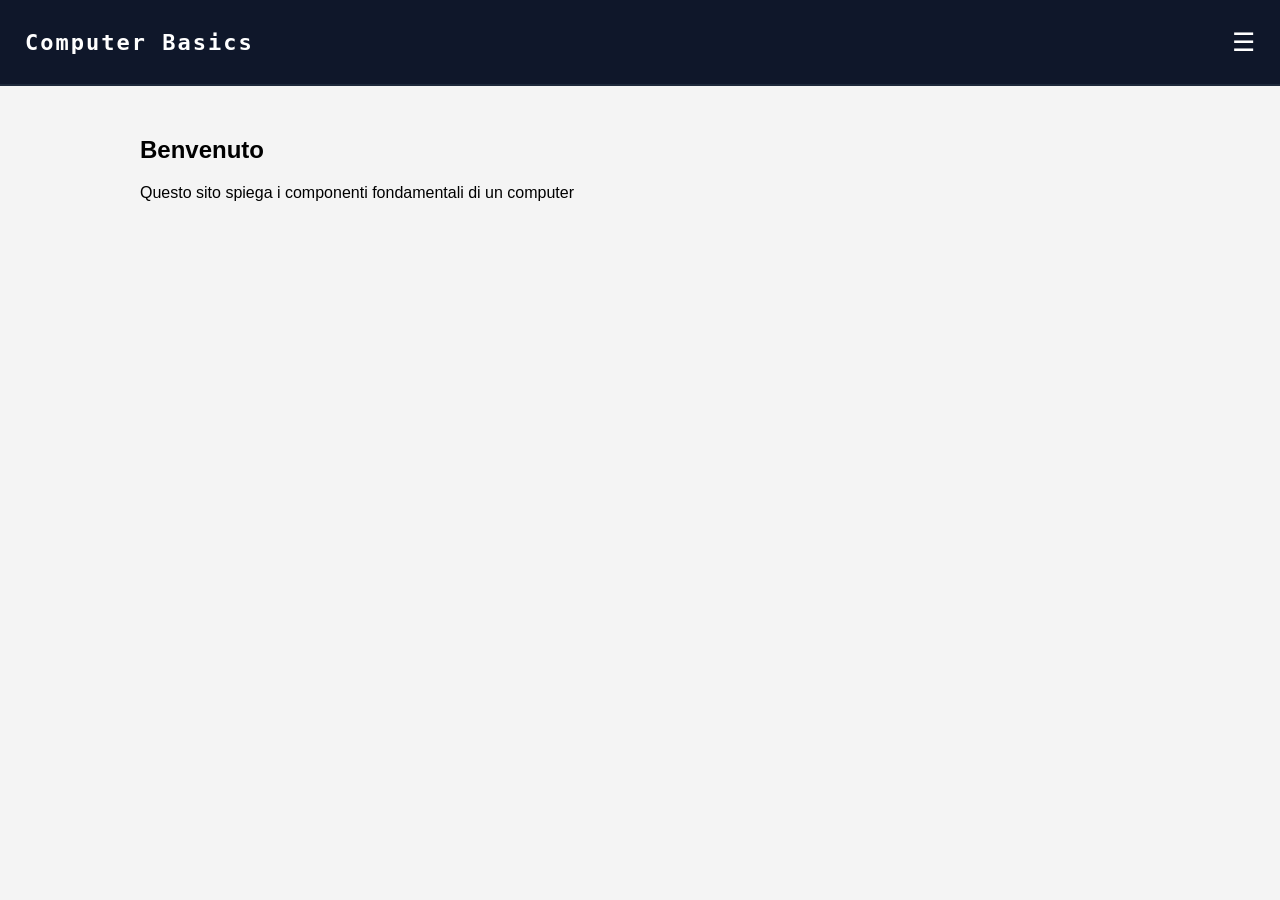
==== index.html @ 37517238 "INTEGRAZIONE VISUALIZZAZIONE MOBILE -- Meta tag per la visualizzazione da mobile -- CSS Style @media" ====
<!DOCTYPE html />
<html lang="it">
    <head>
        <meta charset="UTF-8" />
        <title>Basi del Computer</title>
        <link rel="stylesheet" href="css/style.css">
        <meta name="viewport" content="width-devide-width, initial-scale=1.0" />
    </head>

    <body>
        
        <div id="header-placeholder"></div>
        
        <main>

            <section id="home" class="active">
                <h2>Benvenuto</h2>
                <p>Questo sito spiega i componenti fondamentali di un computer</p>
            </section>

            <section id="cpu" class="content">
                <h2>CPU</h2>
                <p>La CPU è il cervello del computer e si occupa di eseguire le istruzioni.</p>
            </section>

            <section id="ram" class="content">
                <h2>RAM</h2>
                <p>La RAM è la memoria temporanea utilizzata per i programmi in esecuzione</p>
            </section>

            <section id="storage" class="content">
                <h2>Storage</h2>
                <p>Lo storage serve per salvare dati in modo permanente (SDD, HDD).</p>
            </section>

            <section id="input" class="content">
                <h2>Dispositivi di Input/Output</h2>
                <p>Tastiera, mouse, monitor e stampanti permettono l'interazione con il computer</p>
            </section>

        </main>

        <script src="js/loadComponents.js"></script>
        <script src="js/script.js"></script>

    </body>
</html>
---- css/style.css ----
/* ================================
    HEADER
=================================== */

.header {
    background: #0f172a;
    border-bottom: 2px solid #1e293b;
    padding: 15px 25px;
}

.header-container {
    display: flex;
    align-items: center;
    justify-content: space-between;
}

.logo {
    color: white;
    font-family: "JetBrains Mono", monospace;
    font-size: 22px;
    letter-spacing: 2px;
}

/* MENU ICON */
.menu-icon {
    font-size: 26px;
    color: white;
    cursor: pointer;
    transition: 0.3s;
}

.menu-icon:hover {
    color: #38bdf8;
}

/* ================================ */

/* ================================
    SIDEBAR
=================================== */

.sidebar {
    position: fixed;
    right: -320px;
    top: 0;

    width: 320px;
    height: 100%;
    background: #020617;

    padding-top: 20px;

    transition: 0.45s ease;

    display: flex;
    flex-direction: column;

    z-index: 1000;
}

.sidebar.open {
    right: 0;
}

/* HEADER SIDEBAR */ 
.sidebar-header {
    display: flex;
    justify-content: space-between;
    align-items: center;

    padding: 20px;

    color: white;
    font-family: monospace;
    font-size: 22px;
}

/* CLOSE BUTTON */
.close-btn {
    appearance: none;
    -webkit-appearance: none;

    background: transparent;
    border: none;
    outline: none;

    color: white;

    font-size: 24px;
    font-weight: bold;

    cursor: pointer;

    padding: 0;
}

.close-btn:hover {
    color: #38bdf8;
}

/* LINKS */
.sidebar a {
    color: #94a3b8;
    text-decoration: none;

    padding: 18px 28px;
    font-family: monospace;
    font-size: 18px;
}

.sidebar a:hover {
    background: #0f172a;
    color: #38bdf8;
}

/* BLOCCO SCORRIMENTO */
.no-scroll {
    overflow: hidden;
}

/* ================================= */


/*====================================
    OVERLAY SIDEBAR
====================================== */
.overlay {
    position: fixed;

    top: 0;
    left: 0;
    width: 100%;
    height: 100%;

    backdrop-filter: blur(5px);
    background: rgba(0,0,0,0.3);

    opacity: 0;
    pointer-events: none;

    transition: 0.3s;
    z-index: 900;
}

.overlay.active {
    opacity: 1;
    pointer-events: auto;
}

/*==================================== */
body {
    font-family: Arial, sans-serif;
    margin: 0;
    background: #f4f4f4;
}

main {
    padding: 30px;
    max-width: 1000px;
    margin: auto;
}

/* Parte dedicata alle Section con le diverse spiegazioni
    Finche non viene selezionata dalla Nav Bar, il contenuto non viene visualizzato
*/
.content {
    display: none;
    animation: fade 0.5s;
}

@keyframes fade {
    from {opacity: 0;}
    to {opacity: 1;}
}

.active {
    display: block;
}

/* =====================================
    MOBILE
======================================== */
@media (max-width: 768px) {
    main {
        padding: 20px;
    }

    .logo {
        font-size: 20px;
    }

    .menu-icon {
        font-size: 24px;
    }

    .sidebar {
        width: 85%;
        right: -85%;
    }

    .sidebar a {
        font-size: 20px;
        padding: 20px;
    }

    p {
        line-height: 1.6;
    }
}


/* ===================================== */
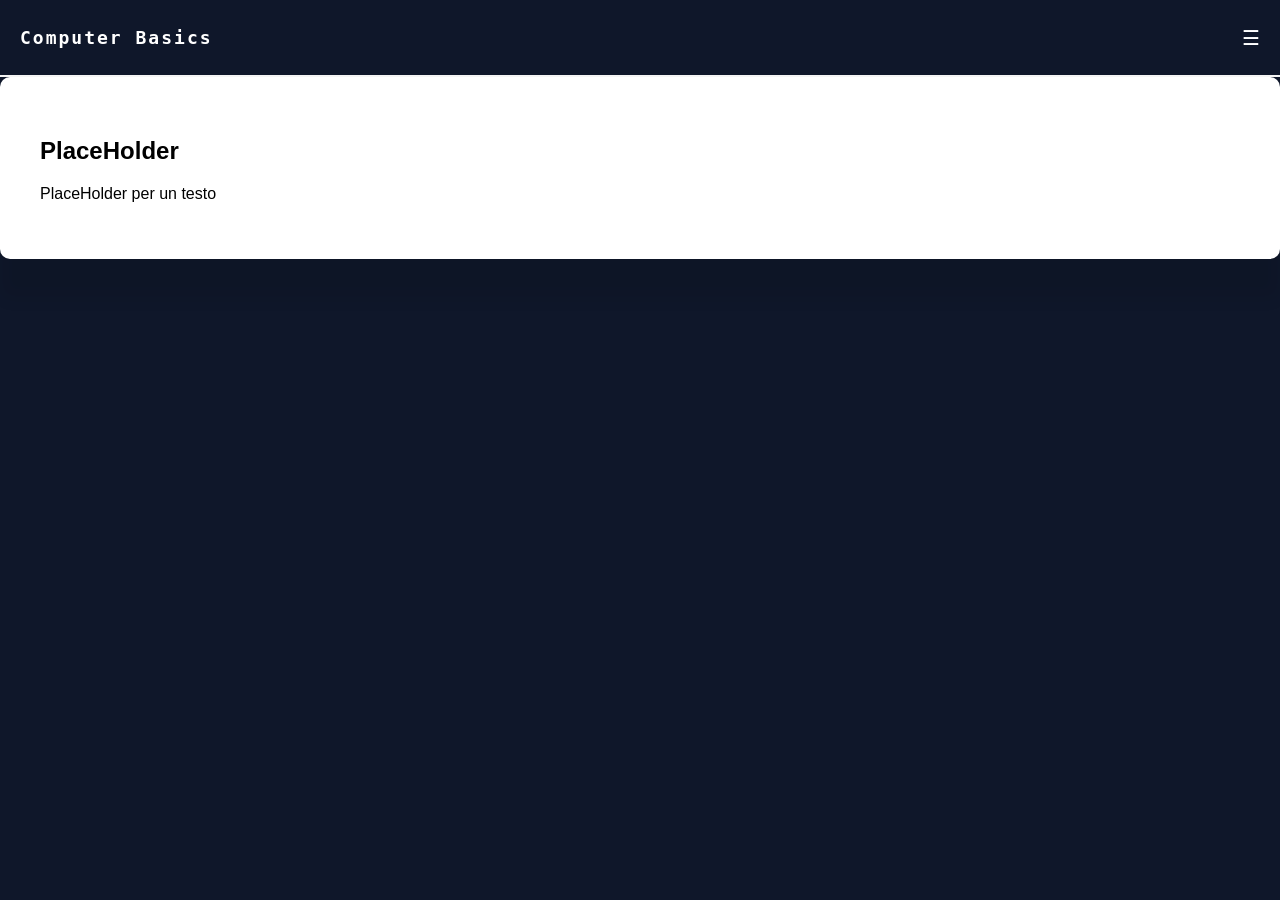
==== commit 8806d240: "VERSIONE 0.1 ALPHA -- Aggiunta riquadro per contenuti nel main" ====
--- a/index.html
+++ b/index.html
@@ -11,32 +11,10 @@
         
         <div id="header-placeholder"></div>
         
-        <main>
-
-            <section id="home" class="active">
-                <h2>Benvenuto</h2>
-                <p>Questo sito spiega i componenti fondamentali di un computer</p>
-            </section>
-
-            <section id="cpu" class="content">
-                <h2>CPU</h2>
-                <p>La CPU è il cervello del computer e si occupa di eseguire le istruzioni.</p>
-            </section>
-
-            <section id="ram" class="content">
-                <h2>RAM</h2>
-                <p>La RAM è la memoria temporanea utilizzata per i programmi in esecuzione</p>
-            </section>
-
-            <section id="storage" class="content">
-                <h2>Storage</h2>
-                <p>Lo storage serve per salvare dati in modo permanente (SDD, HDD).</p>
-            </section>
-
-            <section id="input" class="content">
-                <h2>Dispositivi di Input/Output</h2>
-                <p>Tastiera, mouse, monitor e stampanti permettono l'interazione con il computer</p>
-            </section>
+        <div class="content-box">
+            <h2>PlaceHolder</h2>
+            <p>PlaceHolder per un testo</p>
+        </div>
 
         </main>
 
--- a/css/style.css
+++ b/css/style.css
@@ -4,26 +4,30 @@
 
 .header {
     background: #0f172a;
-    border-bottom: 2px solid #1e293b;
-    padding: 15px 25px;
+    border-bottom: 2px solid #f4f4f4;
 }
 
 .header-container {
+    max-width: 1600px;
+    margin: auto;
+    
     display: flex;
     align-items: center;
     justify-content: space-between;
+
+    padding: 15px 20px;
 }
 
 .logo {
     color: white;
     font-family: "JetBrains Mono", monospace;
-    font-size: 22px;
+    font-size: 18px;
     letter-spacing: 2px;
 }
 
 /* MENU ICON */
 .menu-icon {
-    font-size: 26px;
+    font-size: 20px;
     color: white;
     cursor: pointer;
     transition: 0.3s;
@@ -148,16 +152,28 @@
 }
 
 /*==================================== */
+
+/*=========================================
+    MAIN CONTENT
+=========================================== */
+main {
+    padding: 30px;
+    max-width: 1600px;
+    margin: auto;
+}
+
+.content-box {
+    background: white;
+    padding: 40px;
+    border-radius: 10px;
+    box-shadow: 0 40px 15px rgba(0,0,0,0.08);
+}
+
+/* ======================================== */
 body {
     font-family: Arial, sans-serif;
     margin: 0;
-    background: #f4f4f4;
-}
-
-main {
-    padding: 30px;
-    max-width: 1000px;
-    margin: auto;
+    background: #0f172a;
 }
 
 /* Parte dedicata alle Section con le diverse spiegazioni
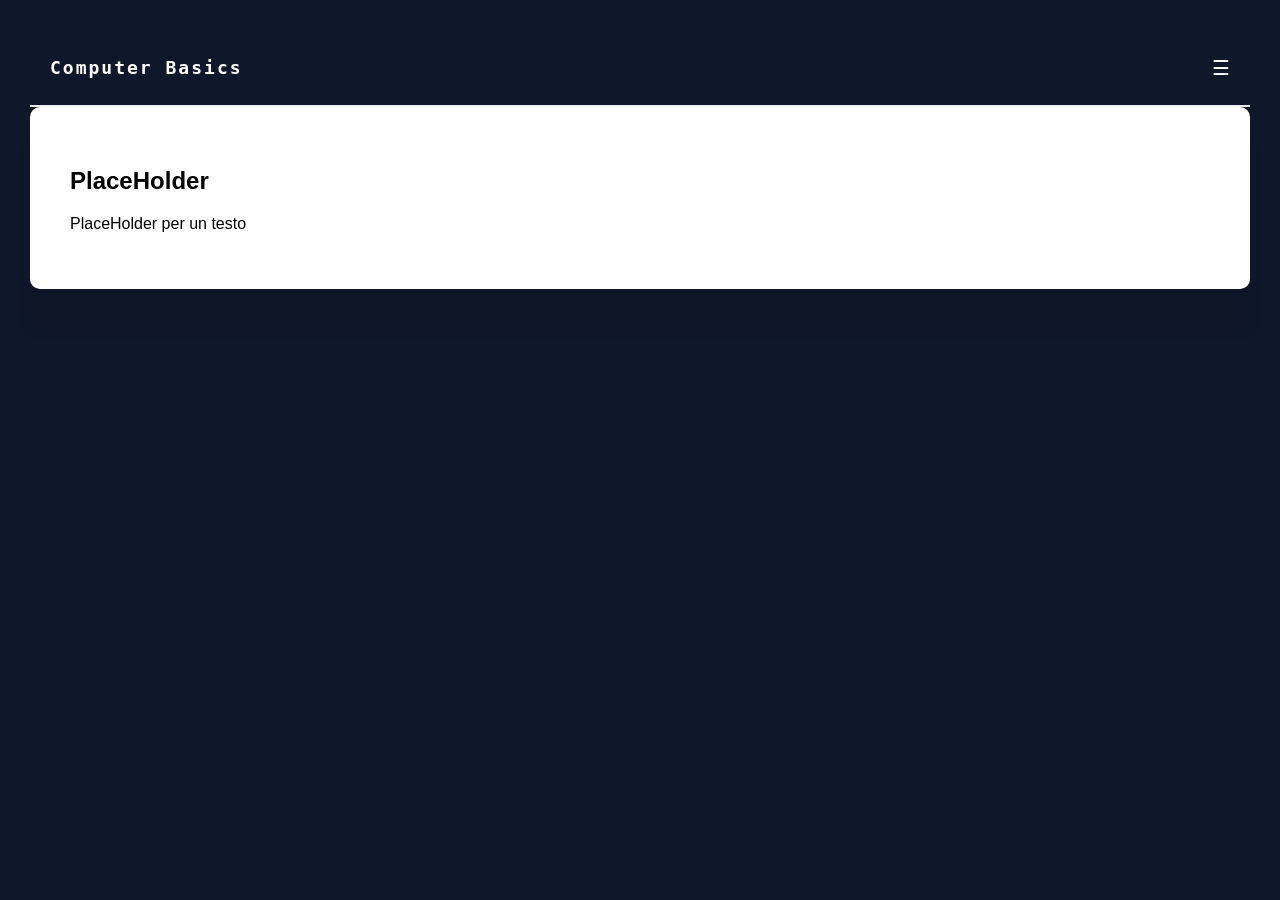
==== commit 017f2f37: "VERSIONE 0.1 ALPHA - Hotfix 0.1 -- Chiusura errata del tag main" ====
--- a/index.html
+++ b/index.html
@@ -8,13 +8,14 @@
     </head>
 
     <body>
+        <main>
         
-        <div id="header-placeholder"></div>
-        
-        <div class="content-box">
-            <h2>PlaceHolder</h2>
-            <p>PlaceHolder per un testo</p>
-        </div>
+            <div id="header-placeholder"></div>
+            
+            <div class="content-box">
+                <h2>PlaceHolder</h2>
+                <p>PlaceHolder per un testo</p>
+            </div>
 
         </main>
 
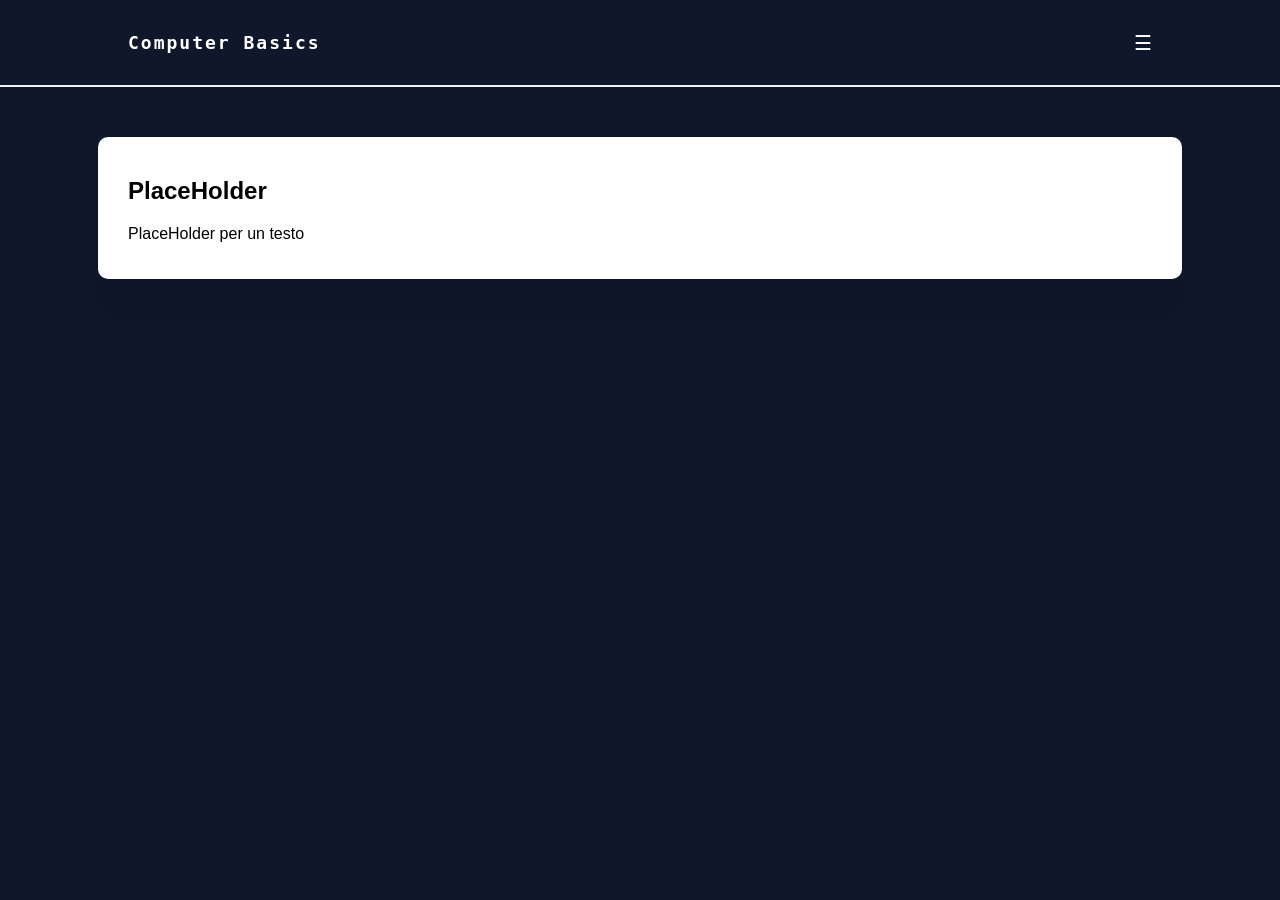
==== commit 9a272047: "VERSIONE 0.2 ALPHA - Hotifix 0.1 -- Aggiunta Componente footer" ====
--- a/index.html
+++ b/index.html
@@ -8,9 +8,10 @@
     </head>
 
     <body>
+
+        <div id="header-placeholder"></div>
+
         <main>
-        
-            <div id="header-placeholder"></div>
             
             <div class="content-box">
                 <h2>PlaceHolder</h2>
@@ -19,6 +20,8 @@
 
         </main>
 
+        <div id="footer-placeholder"></div>
+
         <script src="js/loadComponents.js"></script>
         <script src="js/script.js"></script>
 
--- a/css/style.css
+++ b/css/style.css
@@ -3,38 +3,43 @@
 =================================== */
 
 .header {
-    background: #0f172a;
-    border-bottom: 2px solid #f4f4f4;
-}
-
+    background: #0f172a; /* Colore sfondo Header: Blu mezzanotte */
+    border-bottom: 2px solid #f4f4f4; /* Bordo sotto l'Header per evidenziare la divisione */
+    width: 100%; /* Grandezza totale dell'Header */
+}
+
+/* Contenitore dove vengono racchiusi i elementi da mostrare nell'Header */
 .header-container {
-    max-width: 1600px;
-    margin: auto;
+    max-width: 80%; /* La grandezza massima che prende (non prende tutto l'header lasciando dello spazio laterale */
+    margin: auto; /* Margine automatico per centrarlo */
     
-    display: flex;
-    align-items: center;
-    justify-content: space-between;
-
-    padding: 15px 20px;
-}
-
+    display: flex; /* Strumento flexbox per allineare gli elementi su un asse orizzontale */
+    align-items: center; /* Gli elementi sono centrati verticalmente */
+    justify-content: space-between; /* Mette dello spazio tra gli elementi proporzionalmente a quanto è grande il container */
+
+    padding-top: 20px; /* Quanda distanza ha l'elemento interno al contenitore dalla parte sopra */
+    padding-bottom: 20px; /* Quanda distanza ha l'elemento interno al contenitore dalla parte sotto */
+}
+
+/* Titolo del sito contenuto nell'Header */
 .logo {
-    color: white;
-    font-family: "JetBrains Mono", monospace;
-    font-size: 18px;
-    letter-spacing: 2px;
-}
-
-/* MENU ICON */
+    color: white; /* Colore testo: Bianco */
+    font-family: "JetBrains Mono", monospace; /* Font che ha il testo */
+    font-size: 18px; /* Grandezza del testo */
+    letter-spacing: 2px; /* Spazio delle lettere del testo */
+}
+
+/* Icona per il menu Hamburger */
 .menu-icon {
-    font-size: 20px;
-    color: white;
-    cursor: pointer;
-    transition: 0.3s;
-}
-
+    font-size: 20px; /* Grandezza dell'icona */
+    color: white; /* Colore dell'icona */
+    cursor: pointer; /* Come viene visualizzato il cursore quando si fa Hover */
+    transition: 0.3s; /* Effetto visivo di transizione colore quando si fa Hover */
+}
+
+/* Come cambia l'icona quando si fa Hover */
 .menu-icon:hover {
-    color: #38bdf8;
+    color: #38bdf8; /* Colore Icona mentre Hover: Blu */
 }
 
 /* ================================ */
@@ -44,144 +49,177 @@
 =================================== */
 
 .sidebar {
-    position: fixed;
-    right: -320px;
-    top: 0;
-
-    width: 320px;
-    height: 100%;
-    background: #020617;
-
-    padding-top: 20px;
-
-    transition: 0.45s ease;
-
-    display: flex;
-    flex-direction: column;
-
-    z-index: 1000;
-}
-
+    position: fixed; /* L'elemento rimane sempre visibile anche se si scorre la pagina. Non si muove */
+    right: -320px; /* Permette di nascondere l'elemento fuori dallo schermo */
+    top: 0; /* Metti l'elemento attaccato al bordo superiore dello schermo */
+
+    width: 320px; /* Grandezza Sidebar */
+    height: 100%; /* Prendi la grandezza massima dello schermo */
+    background: #020617; /* Colore di sfondo Sidebar: Blu mezzanotte */
+
+    padding-top: 20px; /* Quanda distanza ha l'elemento interno al contenitore dalla parte sopra */
+
+    transition: 0.45s ease; /* Tempo impiegato in cui scorre all'interno dello schermo con un scorrimento morbido: inizio lento - veloce - fine lenta */
+
+    display: flex; /* Strumento flexbox per allineare gli elementi su un asse orizzontale */
+    flex-direction: column; /* Cambio il tipo di allineamento degli elementi mettendoli su un asse verticale */
+
+    z-index: 1000; /* Questo elemento ha priorità su tutto. Va sopra a tutto. Z = profondità */
+}
+
+/* Quando la Sidebar è aperta */
 .sidebar.open {
-    right: 0;
+    right: 0; /* L'elemento viene visualizzato con un scorrimento verso sinistra fluido */
 }
 
 /* HEADER SIDEBAR */ 
 .sidebar-header {
+    display: flex; /* Strumento flexbox per allineare gli elementi su un asse orizzontale */
+    justify-content: space-between; /* Mette dello spazio tra gli elementi proporzionalmente a quanto è grande il container */
+    align-items: center; /* Gli elementi sono centrati verticalmente */
+
+    padding: 20px; /* Distanza interna dei elementi dai bordi del contenitore */
+
+    color: white; /* Colore dei elementi contenuti nel contenitore */
+    font-family: monospace; /* Tipo di font dei testi contenuti nel contenitore */
+    font-size: 22px; /* Grandezza dei testi contenuti nel contenitore */
+}
+
+/* CLOSE BUTTON */
+.close-btn {
+    appearance: none; /* Disattivo l'aspetto grafico predefinito dal motore di ricerca */
+    -webkit-appearance: none; /* Disattivo l'aspetto grafico predefinito dell'estensione WebKit specifica del motore di ricerca */
+
+    background: transparent; /* Disattivo il background predefinito dell'icona */
+    border: none; /* Disattivo i bordi predefiniti dell'icona */
+    outline: none; /* Disattivo il contorno di evidenziazione che il browser mostra di default durante l'Hover */
+
+    color: white; /* Colore dell'icona */
+
+    font-size: 24px; /* Grandezza dell'icona */
+    font-weight: bold; /* Peso dell'icona: in questo caso in grassetto */
+
+    cursor: pointer; /* Come viene visualizzato il cursore quando si fa Hover */
+
+    padding: 0; /* Zero distanza interna dai bordi del contenitore: forzatura cosi che non prenda questo dato dal "Sidebar-header" */
+}
+
+/* Cambiamento quando si fa Hover sopra il pulsante di chiusura Sidebar */
+.close-btn:hover {
+    color: #38bdf8; /* Colore: Blu */
+}
+
+/* Categorie presenti nella sidebar */
+.sidebar a {
+    color: #94a3b8; /* Colore: Bianco */ 
+    text-decoration: none; /* Nessuna decorazione: senza questo, i testi verrebbero sottolineati come normali link */
+
+    padding: 18px 28px; /* Ha una distanza interna sopra e sotto degli elementi: padding: sopra sotto sinistra destra */
+    font-family: monospace; /* Che font hanno i testi delle categorie */
+    font-size: 18px; /* Grandezza del font delle categorie */
+}
+
+/* Quando si fa Hover sulle categorie della Sidebar */
+.sidebar a:hover { 
+    background: #0f172a; /* Il background prende un colore più chiaro */
+    color: #38bdf8; /* Il testo prende il colore Blu */
+}
+
+/* BLOCCO SCORRIMENTO quando sidebar aperta dei contenuti dietro */
+.no-scroll {
+    overflow: hidden; /* Nasconde gli elementi che escono dai bordi della Sidebar */
+}
+
+/* ================================= */
+
+
+/*====================================
+    OVERLAY SIDEBAR: sfoca il contenuto dietro alla Sidebar
+====================================== */
+.overlay {
+    position: fixed; /* L'elemento rimane sempre visibile anche se si scorre la pagina. Non si muove */
+
+    top: 0; /* Metti l'elemento attaccato al bordo superiore dello schermo */
+    left: 0; /* Metti l'elemento attaccato al bordo sinistro dello schermo */
+    width: 100%; /* Prende la grandezza massima dello schermo */
+    height: 100%; /* Prende l'altezza massima dello schermo */
+
+    backdrop-filter: blur(5px); /* L'elemento che ha questo tag viene sfocato */
+    background: rgba(0,0,0,0.3); /* Colore del background RGBA */
+
+    opacity: 0; /* Opacità dell'elemento: quando la sidebar non è attiva */
+    pointer-events: none; /* L'elemento non può ricevere nessun input quando si seleziona */
+
+    transition: 0.3s; /* Quanto tempo ci vuole per la transizione da sfondo chiaro a sfocato */
+    z-index: 900; /* Questo elemento ha priorità su tutto a parte la sidebar. Va sopra a tutto ma sotto alla sidebar. Z = profondità */
+}
+
+.overlay.active {
+    opacity: 1; /* Opacità dell'elemento: quando la sidebar è attiva */
+    pointer-events: auto; /* L'elemento può ricevere input quando si seleziona */
+}
+
+/*==================================== */
+
+/*=========================================
+    MAIN CONTENT
+=========================================== */
+.content-box {
+    max-width: 80%; /* La grandezza massima che prende (non prende tutto l'header lasciando dello spazio laterale) */
+    background: white; /* Colore background del contenitore: bianco */
+    border-radius: 10px; /* Quanto sono smussati i bordi del contenitore */
+    box-shadow: 0 40px 15px rgba(0,0,0,0.08); /* Ombre del contenitore: box-shadow: [spostamento orizzontale] [spostamento verticale] [sfocatura] [colore] */
+
+    margin: 50px auto auto auto; /* Margini esterno del contenitore con il resto degli elementi. Sopra è l'unico valore costante, il resto è automatico per centrarlo */
+    padding: 20px 30px; /* Distanza interna degli elementi. Solo sopra e in basso, ai lati è automatico */
+}
+
+/* ======================================== */
+
+/*===========================================
+    FOOTER
+============================================= */
+.footer {
+    margin-top: 60px; /* Distanza esterna superiore agli elementi */
+
+    background: #0f172a; /* Colore di sfondo del footer: Blu mezzanotte */
+    border-top: 2px solid #f4f4f4; /* Bordo sopra il footer per evidenziare la divisione */
+
+
+}
+
+.footer-container {
+
+    max-width: 1100px;
+    margin: auto;
+
+    padding: 20px;
+
     display: flex;
     justify-content: space-between;
     align-items: center;
-
-    padding: 20px;
-
-    color: white;
+}
+
+.footer-text {
+
+    color: #94a3b8;
     font-family: monospace;
-    font-size: 22px;
-}
-
-/* CLOSE BUTTON */
-.close-btn {
-    appearance: none;
-    -webkit-appearance: none;
-
-    background: transparent;
-    border: none;
-    outline: none;
-
-    color: white;
-
-    font-size: 24px;
-    font-weight: bold;
-
-    cursor: pointer;
-
-    padding: 0;
-}
-
-.close-btn:hover {
-    color: #38bdf8;
-}
-
-/* LINKS */
-.sidebar a {
-    color: #94a3b8;
-    text-decoration: none;
-
-    padding: 18px 28px;
-    font-family: monospace;
-    font-size: 18px;
-}
-
-.sidebar a:hover {
-    background: #0f172a;
-    color: #38bdf8;
-}
-
-/* BLOCCO SCORRIMENTO */
-.no-scroll {
-    overflow: hidden;
-}
-
-/* ================================= */
-
-
-/*====================================
-    OVERLAY SIDEBAR
-====================================== */
-.overlay {
-    position: fixed;
-
-    top: 0;
-    left: 0;
-    width: 100%;
-    height: 100%;
-
-    backdrop-filter: blur(5px);
-    background: rgba(0,0,0,0.3);
-
-    opacity: 0;
-    pointer-events: none;
-
-    transition: 0.3s;
-    z-index: 900;
-}
-
-.overlay.active {
-    opacity: 1;
-    pointer-events: auto;
-}
-
-/*==================================== */
-
-/*=========================================
-    MAIN CONTENT
-=========================================== */
-main {
-    padding: 30px;
-    max-width: 1600px;
-    margin: auto;
-}
-
-.content-box {
-    background: white;
-    padding: 40px;
-    border-radius: 10px;
-    box-shadow: 0 40px 15px rgba(0,0,0,0.08);
-}
-
-/* ======================================== */
+    font-size: 14px;
+
+}
+
+.footer-author {
+
+    color: #64748b;
+    font-size: 14px;
+
+}
+
+
 body {
-    font-family: Arial, sans-serif;
+    font-family: Arial, sans-serif; 
     margin: 0;
     background: #0f172a;
-}
-
-/* Parte dedicata alle Section con le diverse spiegazioni
-    Finche non viene selezionata dalla Nav Bar, il contenuto non viene visualizzato
-*/
-.content {
-    display: none;
-    animation: fade 0.5s;
 }
 
 @keyframes fade {
@@ -197,30 +235,26 @@
     MOBILE
 ======================================== */
 @media (max-width: 768px) {
-    main {
-        padding: 20px;
-    }
-
     .logo {
-        font-size: 20px;
+        font-size: 20px; /* Grandezza del testo da mobile */
     }
 
     .menu-icon {
-        font-size: 24px;
+        font-size: 24px; /* Grandezza dell'icona Hamburger da mobile */
     }
 
     .sidebar {
-        width: 85%;
-        right: -85%;
+        width: 85%; /* Grandezza della sidebar da mobile */
+        right: -85%; /* Nascondere l'elemento fuori dallo schermo da mobile */
     }
 
     .sidebar a {
-        font-size: 20px;
-        padding: 20px;
+        font-size: 20px; /* Grandezza del testo da mobile */
+        padding: 20px; /* Distanza interna degli elementi da mobile */
     }
 
     p {
-        line-height: 1.6;
+        line-height: 1.6; /* Altezza della distanza tra le righe dei testi da mobile */
     }
 }
 
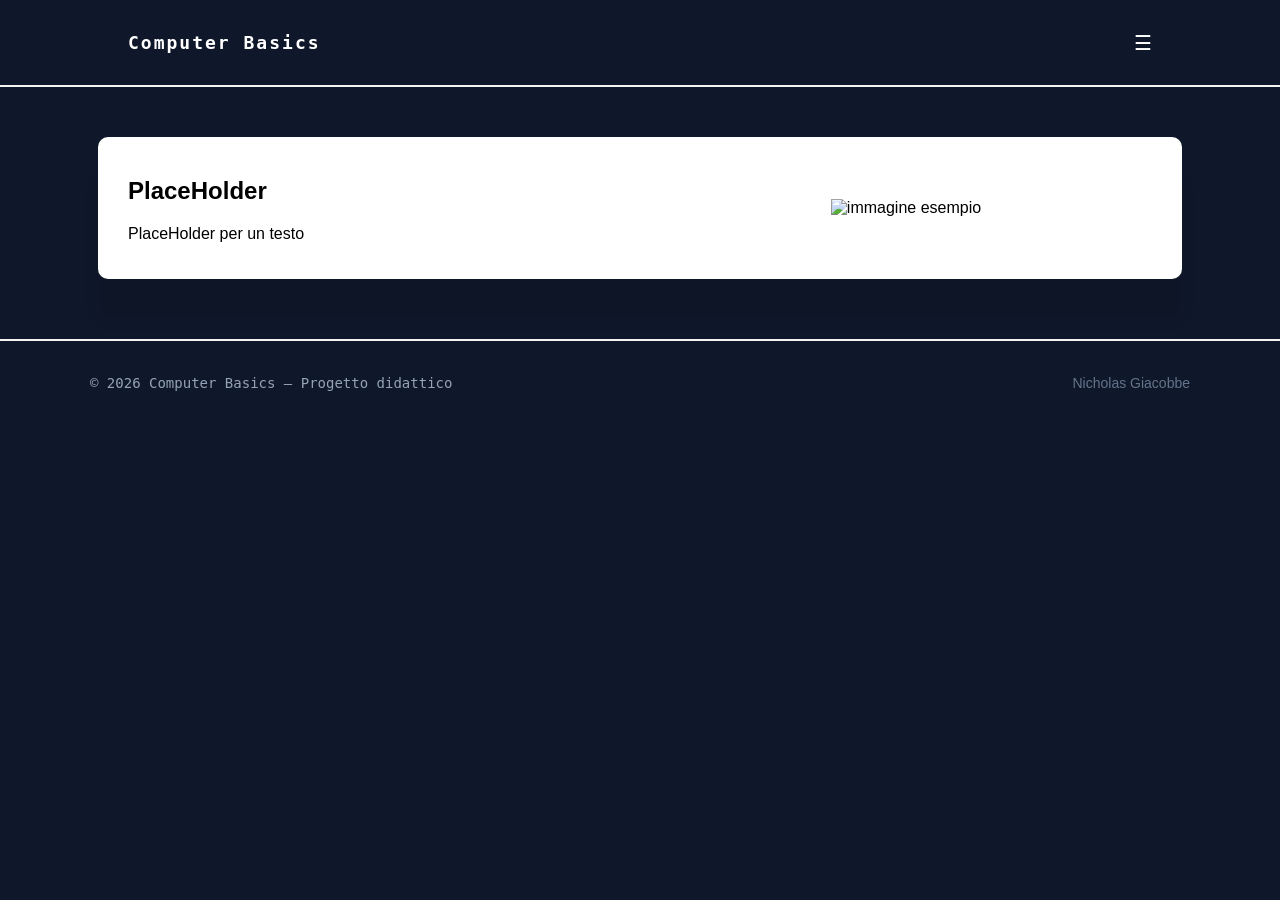
==== commit c4194fd7: "VERSIONE 0.2 ALPHA - Hotifx 0.2 -- Aggiunta immagine all'interno del content-layout" ====
--- a/index.html
+++ b/index.html
@@ -14,8 +14,20 @@
         <main>
             
             <div class="content-box">
-                <h2>PlaceHolder</h2>
-                <p>PlaceHolder per un testo</p>
+
+                <div class="content-layout">
+                    
+                    <div class="text-section">
+                        <h2>PlaceHolder</h2>
+                        <p>PlaceHolder per un testo</p>
+                    </div>
+
+                    <div class="image-section">
+                        <img src="images/example.png" alt="immagine esempio" />
+                    </div>
+
+                </div>
+                
             </div>
 
         </main>
--- a/css/style.css
+++ b/css/style.css
@@ -176,6 +176,40 @@
 
 /* ======================================== */
 
+/*==========================================
+    CONTENT LAYOUT
+============================================ */
+.content-layout {
+
+    display: flex; /* Strumento flexbox per allineare gli elementi su un asse orizzontale */
+    gap: 40px;  /* Distanza minima tra i contenuti all'interno del contenitore */
+
+    align-items: center; /* Allineamento centrale orizzontalmente dei elementi nel contenitore */
+}
+
+/* TESTO */
+.text-section {
+    
+    flex: 1; /* Prende il 50% dello spazio Flex del contenitore */
+
+}
+
+/* IMMAGINE */
+.image-section {
+
+    flex: 1; /* Prende il 50% dello spazio Flex del contenitore */
+    text-align: center; /* Allinea l'elemento centrale orizzontalmente */
+
+}
+
+.image-section img {
+
+    max-width: 100%; /* L'immagine all'interno del contenitore prende il 100% di grandezza del contenitore */
+    height: auto; /* L'altezza dell'immagine è automatica in proporzione della grandezza */
+}
+
+/* ======================================== */
+
 /*===========================================
     FOOTER
 ============================================= */
@@ -190,31 +224,32 @@
 
 .footer-container {
 
-    max-width: 1100px;
-    margin: auto;
-
-    padding: 20px;
-
-    display: flex;
-    justify-content: space-between;
-    align-items: center;
+    max-width: 1100px; /* Grandezza massima del contenitore del footer */
+    margin: auto; /* Margini automatici per centrale il contenuto */
+
+    padding: 20px; /* Distanza degli elementi interni dai bordi del contenitore */
+
+    display: flex; /* Allineamento degli elementi su un asse orizzontale */
+    justify-content: space-between; /* Spazio in mezzo agli elementi contenuti nel container */
+    align-items: center; /* Allineare tutti gli elementi centrali orizzontalmente */
 }
 
 .footer-text {
 
-    color: #94a3b8;
-    font-family: monospace;
-    font-size: 14px;
+    color: #94a3b8; /* Colore del testo nel footer */
+    font-family: monospace; /* Font del testo contenuto nel footer */
+    font-size: 14px; /* Grandezza del testo contenuto nel footer */
 
 }
 
 .footer-author {
 
-    color: #64748b;
-    font-size: 14px;
-
-}
-
+    color: #64748b; /* Colore del testo con il nome dell'autore nel footer */
+    font-size: 14px; /* Grandezza del testo con il nome dell'autore nel footer */
+
+}
+
+/*========================================= */
 
 body {
     font-family: Arial, sans-serif; 
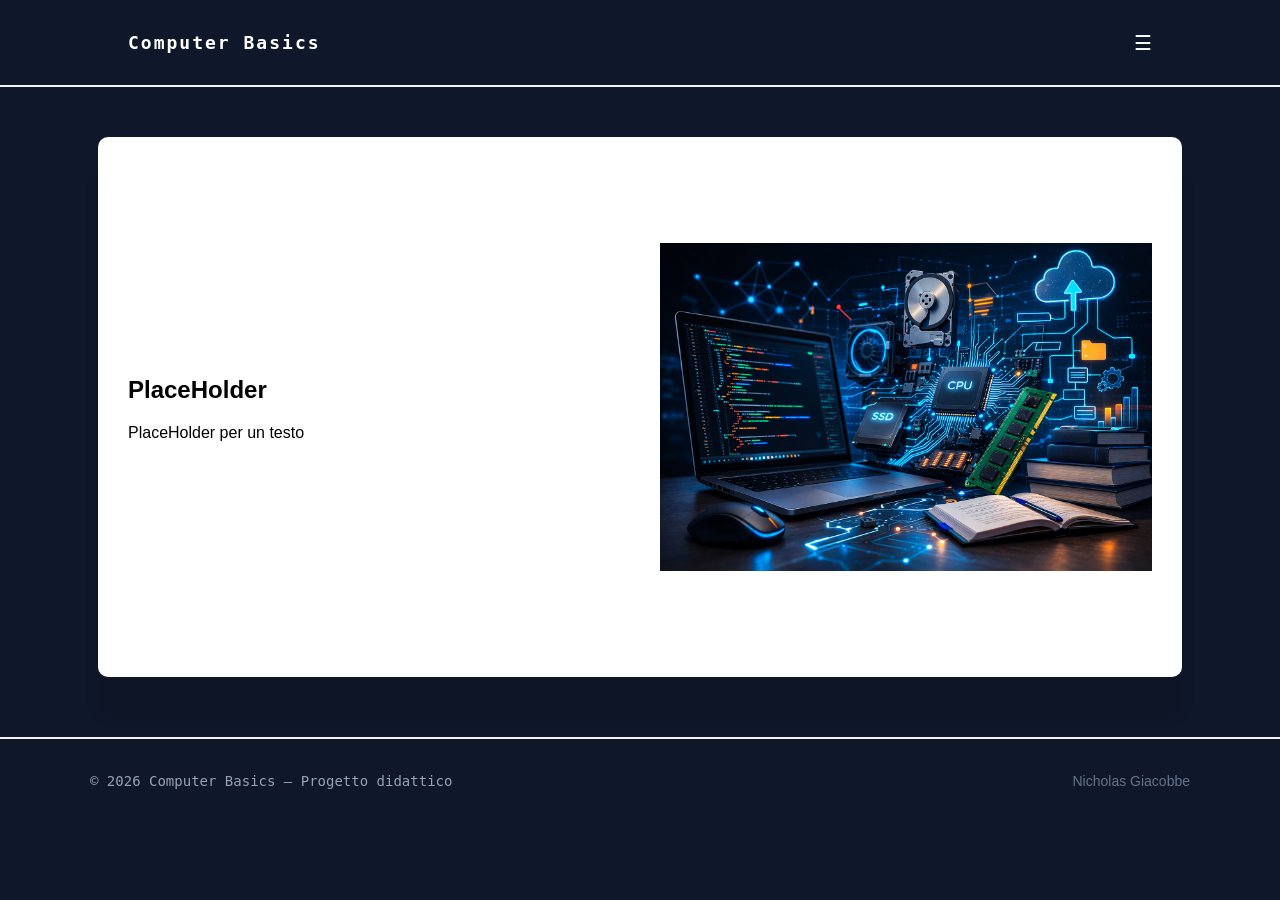
==== commit 45ecf656: "VERSIONE 0.2 ALPHA - Hotifx 0.4 -- Aggiunta immagine di esempio" ====
--- a/index.html
+++ b/index.html
@@ -23,7 +23,7 @@
                     </div>
 
                     <div class="image-section">
-                        <img src="images/example.png" alt="immagine esempio" />
+                        <img src="images/image-section_1.png" alt="immagine esempio" />
                     </div>
 
                 </div>
--- a/css/style.css
+++ b/css/style.css
@@ -184,6 +184,8 @@
     display: flex; /* Strumento flexbox per allineare gli elementi su un asse orizzontale */
     gap: 40px;  /* Distanza minima tra i contenuti all'interno del contenitore */
 
+    height: 500px; /* DATO TEMPORANEO PER VISUALIZZAZIONE */
+
     align-items: center; /* Allineamento centrale orizzontalmente dei elementi nel contenitore */
 }
 
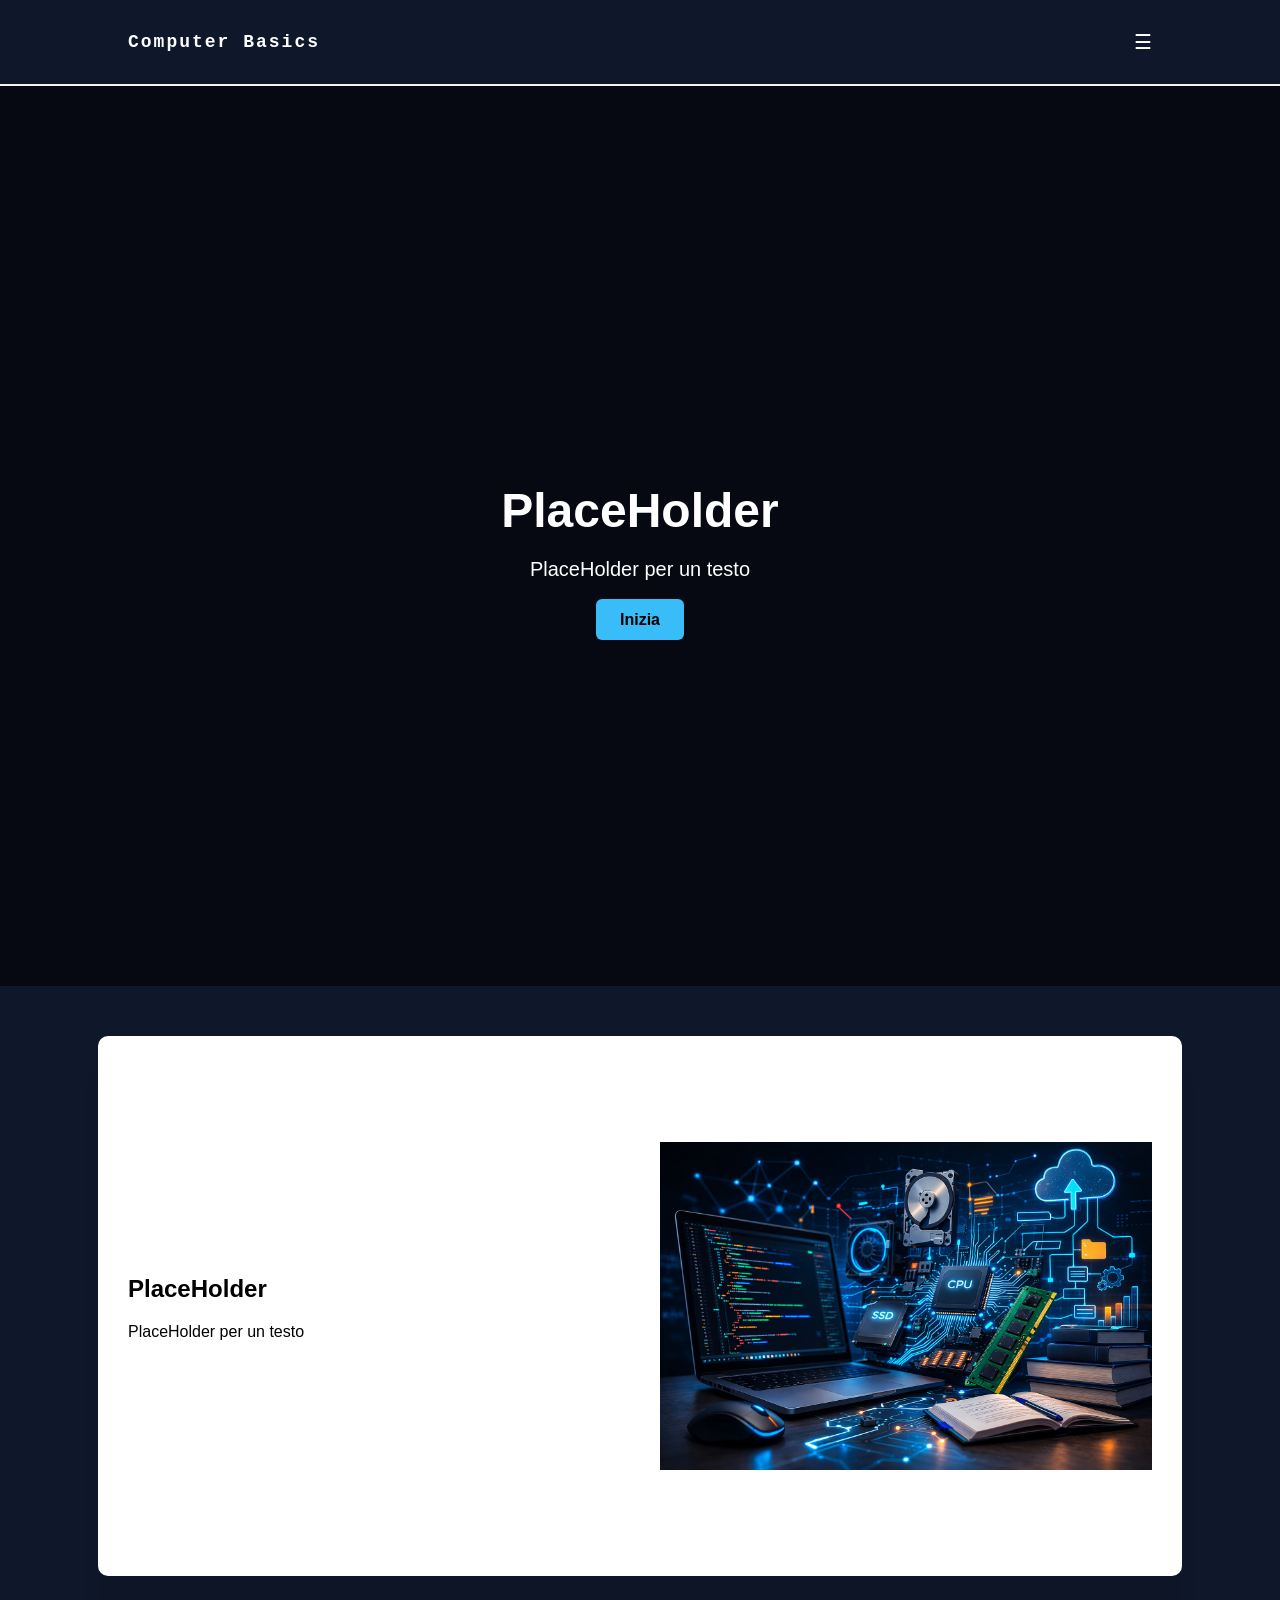
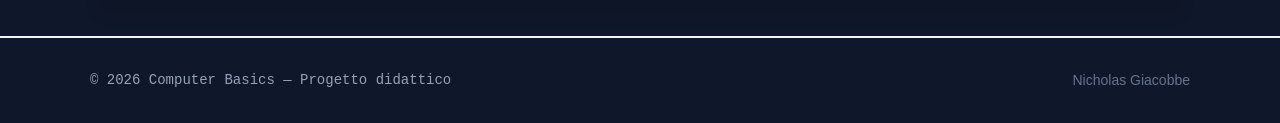
==== commit e439d805: "VERSIONE 0.2 APLHA - Hotifix 0.5 -- Aggiunta del Hero banner nella HomePage" ====
--- a/index.html
+++ b/index.html
@@ -11,7 +11,24 @@
 
         <div id="header-placeholder"></div>
 
-        <main>
+        <section class="hero">
+
+            <div class="hero-content">
+
+                <h1>PlaceHolder</h1>
+                <p>
+                    PlaceHolder per un testo
+                </p>
+
+                <a href="#contenuto" class="hero-button">
+                    Inizia
+                </a>
+
+            </div>
+
+        </section>
+
+        <main id="contenuto">
             
             <div class="content-box">
 
--- a/css/style.css
+++ b/css/style.css
@@ -1,3 +1,10 @@
+/*=================================
+    REGOLE GENERALI
+====================================*/
+html {
+    scroll-behavior: smooth; /* Per aggiungere uno scroll più fluido */
+}
+
 /* ================================
     HEADER
 =================================== */
@@ -176,6 +183,71 @@
 
 /* ======================================== */
 
+/*=========================================
+    HERO BANNER
+=========================================== */
+.hero {
+    
+    height: 100vh; /* vh = viewport height. Prendi il 100% dell'altezza della viewport (ciò che vedi a schermo) */
+
+    display: flex; /* Strumento flexbox per allineare gli elementi su un asse orizzontale */
+    align-items: center; /* Gli elementi sono centrati verticalmente */
+    justify-content: center; /* Il contenuto viene allineato centralmente */
+
+    text-align: center; /* Il testo che viene scritto al suo interno viene messo centralmente */
+
+    background: linear-gradient( /* Colore gradiente dello sfondo insieme a una immagine */
+        rgba(0,0,0,0.6),
+        rgba(0,0,0,0.6)
+    ),
+    url("images/hero-bg.png");
+
+    background-size: cover; /* Copre completamente l'elemento, anche se deve essere ritagliata */
+    background-position: center; /* Allineamento centrale del contenuto del background */
+
+    color: white; /* Colore degli elementi al suo interno: Bianco */
+
+}
+
+.hero-content {
+
+    max-width: 700px; /* Grandezza massima del contenuto all'interno del Hero banner */
+    padding: 20px; /* Distanza interna dai bordi del contenitore */
+
+}
+
+.hero h1 {
+
+    font-size: 48px; /* Grandezza del testo all'interno del hero banner */
+    margin-bottom: 20px; /* Distaza esterna dal bordo inferiore del contenitore */
+
+}
+
+.hero p {
+    
+    font-size: 20px; /* Grandezza del testo all'interno del hero banner */
+    margin-bottom: 30px; /* Distanza esterna dal bordo inferiore del contenitore */
+
+}
+
+.hero-button {
+
+    padding: 12px 24px; /* Distanza interna dal bordo superiore e inferiore del contenitore */
+
+    background: #38bdf8; /* Colore del background del pulsante: Azzurro */
+    color: black; /* Colore del testo all'interno del bottone */
+
+    text-decoration: none; /* Nessuna decorazione del testo all'interno del bottone */
+
+    border-radius: 6px; /* Angoli smussati del pulsante */
+
+    font-weight: bold; /* Peso del testo: grassetto */
+
+}
+
+
+/*========================================= */
+
 /*==========================================
     CONTENT LAYOUT
 ============================================ */
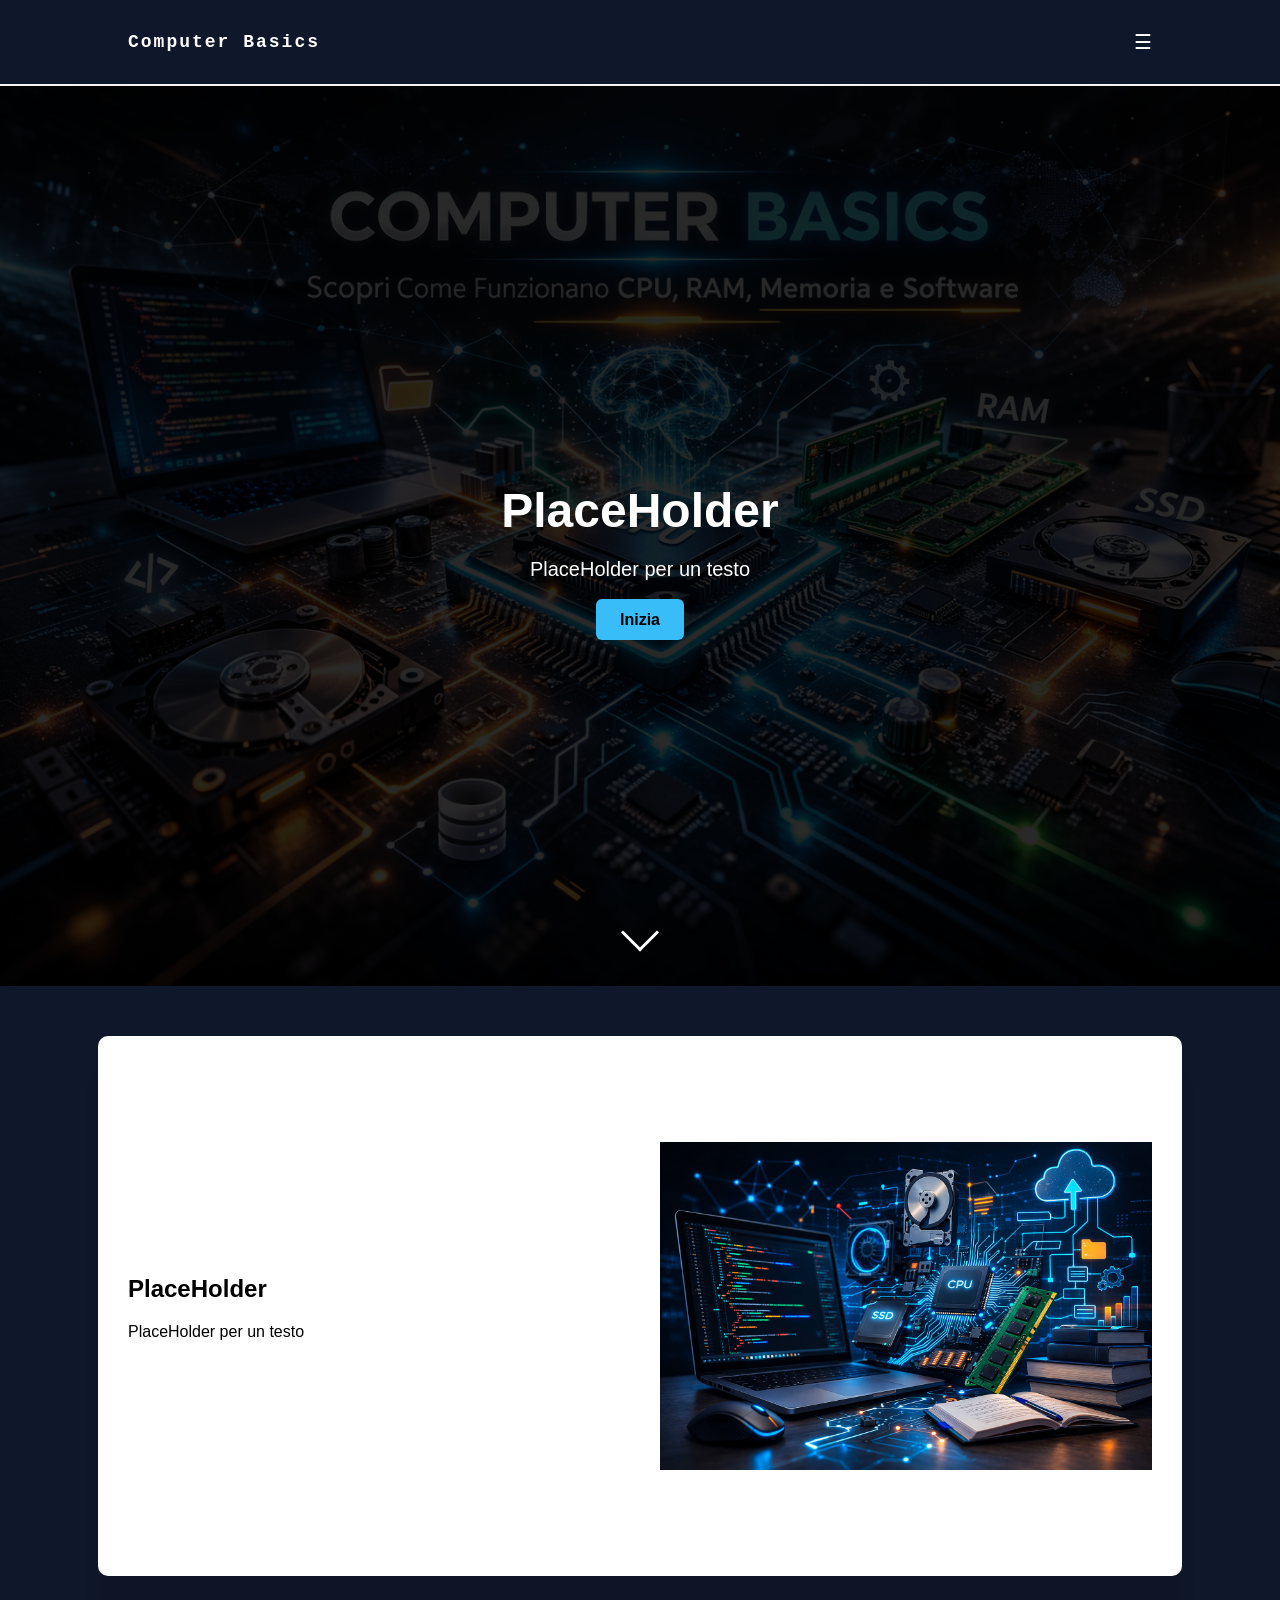
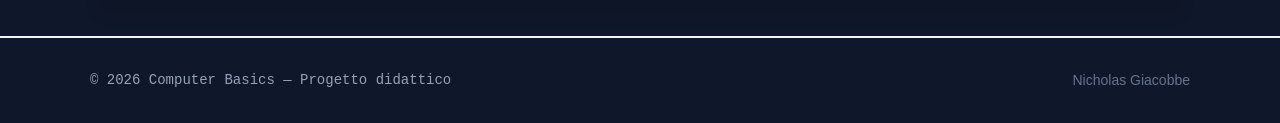
==== commit 7ac684e0: "VERSIONE 0.2 ALPHA - Hotfix 0.7 -- Aggiunto scroll indicativo nel Hero banner -- Testo più leggibile" ====
--- a/index.html
+++ b/index.html
@@ -13,6 +13,8 @@
 
         <section class="hero">
 
+            <div class="hero-overlay"></div>
+
             <div class="hero-content">
 
                 <h1>PlaceHolder</h1>
@@ -24,6 +26,10 @@
                     Inizia
                 </a>
 
+            </div>
+
+            <div class="scroll-indicator">
+                <span></span>
             </div>
 
         </section>
--- a/css/style.css
+++ b/css/style.css
@@ -187,6 +187,8 @@
     HERO BANNER
 =========================================== */
 .hero {
+
+    position: relative;
     
     height: 100vh; /* vh = viewport height. Prendi il 100% dell'altezza della viewport (ciò che vedi a schermo) */
 
@@ -200,7 +202,7 @@
         rgba(0,0,0,0.6),
         rgba(0,0,0,0.6)
     ),
-    url("images/hero-bg.png");
+    url("../images/hero-bg.png");
 
     background-size: cover; /* Copre completamente l'elemento, anche se deve essere ritagliata */
     background-position: center; /* Allineamento centrale del contenuto del background */
@@ -211,8 +213,25 @@
 
 .hero-content {
 
+    position: relative;
+    z-index: 2;
+
     max-width: 700px; /* Grandezza massima del contenuto all'interno del Hero banner */
     padding: 20px; /* Distanza interna dai bordi del contenitore */
+
+}
+
+.hero-overlay {
+
+    position: absolute;
+
+    top: 0;
+    left: 0;
+
+    width: 100%;
+    height: 100%;
+
+    background: rgba(0,0,0,0.6);
 
 }
 
@@ -243,6 +262,53 @@
 
     font-weight: bold; /* Peso del testo: grassetto */
 
+}
+
+/* SCROLL INDICATOR */
+.scroll-indicator {
+
+    position: absolute;
+
+    bottom: 40px;
+    left: 50%;
+
+    transform: translateX(-50%);
+
+    z-index: 2;
+
+}
+
+.scroll-indicator span {
+
+    display: block;
+
+    width: 24px;
+    height: 24px;
+
+    border-bottom: 3px solid white;
+    border-right: 3px solid white;
+
+    transform: rotate(45deg);
+
+    animation: scroll-arrow 2s infinite;
+}
+
+/* ANIMAZIONE SCROLL INDICATOR */
+@keyframes scroll-arrow {
+
+    0% {
+        opacity: 0;
+        transform: rotate(45deg) translate(-10px, -10px);
+    }
+
+    50% {
+        opacity: 50%;
+    }
+
+    100% {
+        opacity: 0;
+        transform: rotate(45deg) translate(10px, 10px);
+    }
 }
 
 
